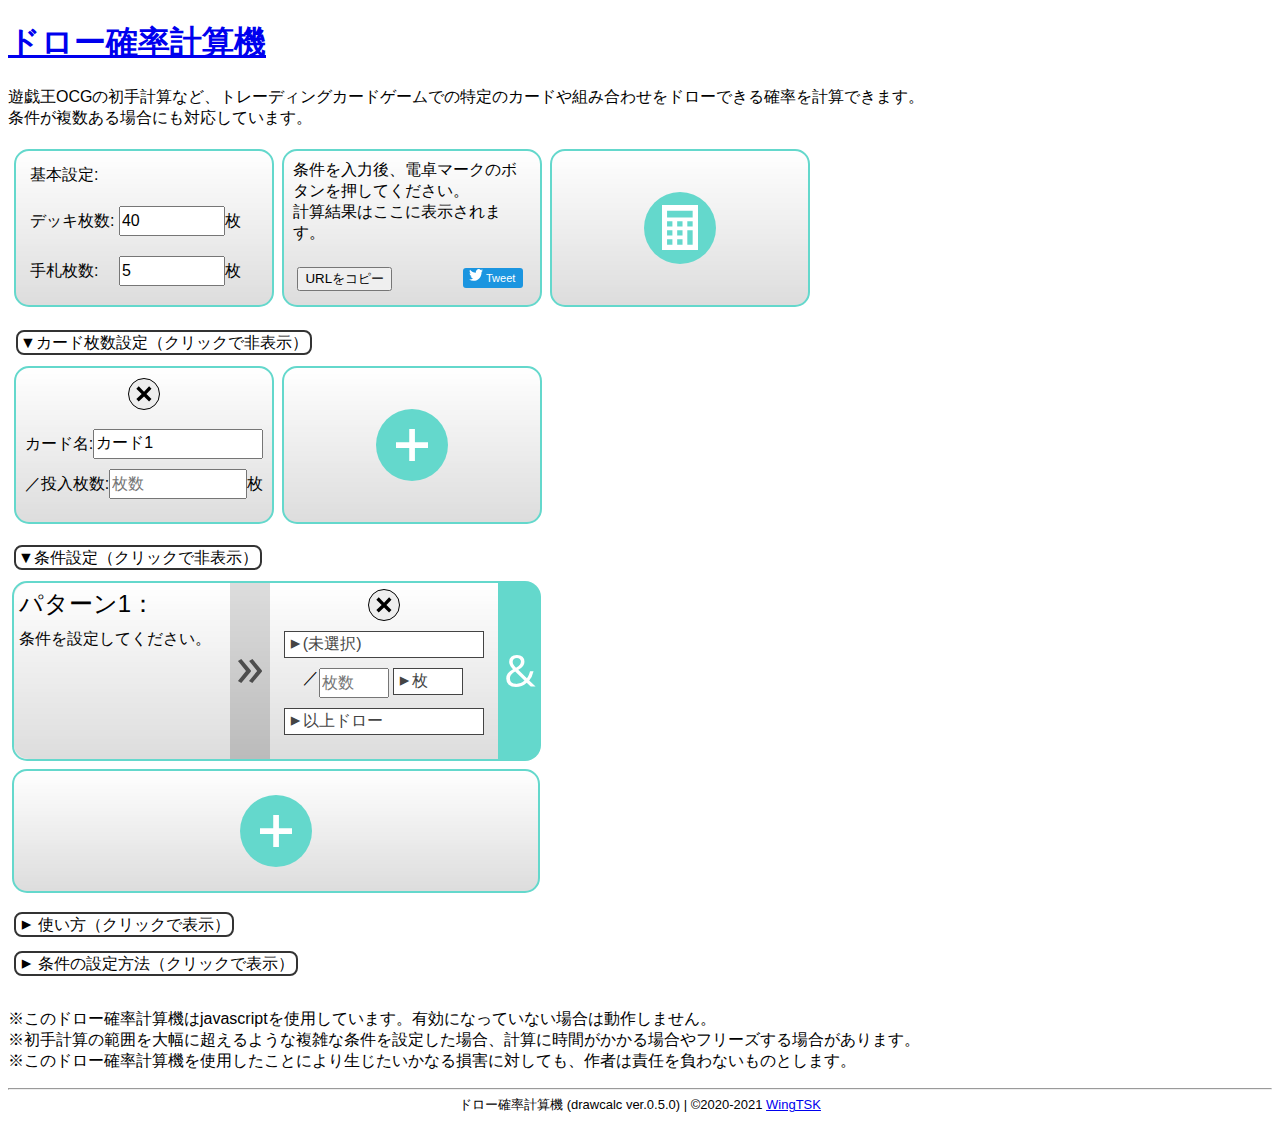
==== tools/drawcalc/index.html @ 2f63e468 "drawcalc pwa-test" ====
<!DOCTYPE html>
<html lang="ja">
<head>
  <meta charset="UTF-8">
  <meta name="viewport" content="width=device-width,initial-scale=1.0,minimum-scale=1.0,user-scalable=no">
  <title>ドロー確率計算機｜WingTSK's Project</title>
  <link rel="stylesheet" type="text/css" href="./drawcalc.css">
  <link rel="icon" href="https://wingtsk.github.io/favicon.ico">
  <link rel="apple-touch-icon" href="./img/drawcalc-icon.png">
  <script type="text/javascript" src="./drawcalc-pwa.js"></script>
  <link rel="manifest" href="./drawcalc.json">

  <!--Facebook Start-->
  <meta property="og:locale" content="ja_JP">
  <meta property="og:type" content="website">
  <meta property="og:site_name" content="WingTSK's Project">
  <meta property="og:title" content="ドロー確率計算機｜WingTSK's Project">
  <meta property="og:description" content="カードゲームでの特定のカードや組み合わせをドローできる確率を計算できます。条件が複数ある場合にも対応しています。">
  <meta property="og:image" content="https://wingtsk.github.io/tools/drawcalc/img/drawcalc-ogp.png">
  <meta property="og:url" content="https://wingtsk.github.io/tools/drawcalc/">
  <!--Facebook End-->
  
  <!--Twitter Card Start-->
  <meta name="twitter:card" content="summary">
  <meta name="twitter:site" content="@WingTSK">
  <meta name="twitter:title" content="ドロー確率計算機｜WingTSK's Project">
  <meta name="twitter:description" content="カードゲームでの特定のカードや組み合わせをドローできる確率を計算できます。条件が複数ある場合にも対応しています。">
  <meta name="twitter:image" content="https://wingtsk.github.io/tools/drawcalc/img/drawcalc-ogp.png">
  <meta name="twitter:url" content="https://wingtsk.github.io/tools/drawcalc/">
  <!--Twitter Card End-->
</head>
<body>
  <script type="text/javascript" src="./drawcalc.js"></script>
  <script type="text/javascript" src="./drawcalc-web.js"></script>
  <script type="text/javascript" src="../../external/js/rawdeflate.js"></script>
  <script type="text/javascript" src="../../external/js/rawinflate.js"></script>
  <script type="text/javascript" src="../../external/js/base64.js"></script>
  <div id="container">
    <h1><a href="https://wingtsk.github.io/tools/drawcalc/">ドロー確率計算機</a></h1>
    <p>遊戯王OCGの初手計算など、トレーディングカードゲームでの特定のカードや組み合わせをドローできる確率を計算できます。<br>条件が複数ある場合にも対応しています。</p>
    <form name="calculator" autocomplete="on">
    <div id="calc">
      <div id="mainset">
        <div id="deckhandset">
          <div>基本設定:</div>
          <div>
            デッキ枚数:
            <input type="number" name="deck" id="deck_n" required="required" value="40" min="0" max="255" placeholder="デッキ枚数" onclick="this.select();">枚
          </div>
          <div>
            手札枚数:
            <input type="number" name="hand" id="hand_n" required="required" value="5" min="0" max="255" placeholder="手札枚数" onclick="this.select();">枚
          </div>
        </div>
        <div id="top_result">
          <div id="top_output">
            <div class="output">条件を入力後、電卓マークのボタンを押してください。<br>計算結果はここに表示されます。</div>
          </div>
          <div id="result_buttons">
            <div>
              <input type="text" name="export_box" id="export_box" style="width: 1px; height: 0px; border: solid 0px; padding: 0px;" readonly>
              <input type="button" value="URLをコピー" onclick='copyToClipboard("#export_box");'>
            </div>
            <div id="tweet-area">
              <!--Twitter-->
            </div>
          </div>
        </div>
        <div id="top_calc" onclick="drawcalc.web.do()" title="計算！">
          <div class="drawcalculator"><div></div></div> 
        </div>
      </div>
      <br>
      <div id="cardset">
        <input type="checkbox" class="checkflexbox checkbox" id="checkcardset" style="display: none;" checked><label for="checkcardset"><span class="chkarrow">▼</span>カード枚数設定（クリックで<span class="chktxt">表示</span>）</label>
        <div id="cardsetbox"  class="chkflexcontent">
          <div id="addcard" class="addcard" onclick="drawcalc.web.addCard()" title="カードを追加">
            <div class="addbtn"><div></div>
            </div>
          </div>
        </div>
      </div>
      <br>
      <div id="conset">
        <input type="checkbox" class="checkflexbox checkbox" id="checkconset" style="display: none;" checked><label for="checkconset"><span class="chkarrow">▼</span>条件設定（クリックで<span class="chktxt">表示</span>）</label>
        <div id="consetbox" class="chkflexcontent">
          <div id="addcongroup" class="addcongroup" onclick="drawcalc.web.addConGroup()" title="パターンを追加">
            <div class="addbtn"><div></div>
            </div>
          </div>
        </div>
      </div>
    </div>
    </form>
    <br>
    <div class="chkmenu">
      <input type="checkbox" class="checkbox" id="checkbox1" style="display: none;"><label for="checkbox1"><span class="chkarrow">▼</span> 使い方（クリックで<span class="chktxt">表示</span>）</label>
      <div class="chkcontent" id="chkcontent1">
      「基本設定：」では、デッキ（山札）の枚数と、引いている手札の枚数を設定します。<br><br>
      「カード枚数設定:」では、カード名と、そのカードをデッキに投入している枚数を設定します。<br>
      設定するカードを増やす場合は、「カード枚数設定:」の一番最後の「＋」ボタンを押すことで、入力欄を増やすことができます。<br>
      カード名は、デフォルトのままでも計算そのものに影響は与えませんが、設定しておくと条件設定の際にカードを選びやすくなるため、オススメです。<br><br>
      「条件設定：」では、確率を計算したい手札のパターン（どのような引き方か）を設定します。<br>
      １つのパターンに複数のカードに対して条件を設定したい場合は、そのパターンの端にある「＆」ボタンを押すことで、入力欄を増やすことができます。<br>
      複数のパターンで計算したい場合は、「条件設定：」の一番最後の「＋」ボタンを押すことで、パターンを増やすことができます。<br>
      </div>
    </div>
    <br>
    <div class="chkmenu">
      <input type="checkbox" class="checkbox" id="checkbox2" style="display: none;"><label for="checkbox2"><span class="chkarrow">▼</span> 条件の設定方法（クリックで<span class="chktxt">表示</span>）</label>
      <div class="chkcontent" id="chkcontent2">
      ●モードの設定<br>
      条件モードは、<br>
      ・（枚）以上ドロー<br>
      ・（枚）ちょうどドロー<br>
      ・（枚）以上デッキに残す<br>
      ・（枚）ちょうどデッキに残す<br>
      ・（種類）以上ドロー<br>
      ・（種類）ちょうどドロー<br>
      ・（種類）以上デッキに残す<br>
      ・（種類）ちょうどデッキに残す<br>
      これらの８種類から設定できます。確率を計算したい状況に合わせたモードを選んでください。<br><br>
      ●「種類」モード<br>
      ・「種類」モードでは、チェックを入れたカードの中から、指定の種類ドローしているかどうかで確率を計算します。<br>
      ドローしている／していない（デッキに残っている／残っていない）で判定しているため、枚数の指定はできません。<br><br>
      ●より複雑な条件を設定する場合<br>
      ・一つの条件に複数のカードにチェックを入れて条件を設定した場合、それらのカードを一つのグループと見立てて確率を計算します。<br>
      例１：「カード１」と「カード２」にチェックを入れ、"１枚ちょうどドロー"と設定した場合<br>
      ⇒「カード１」と「カード２」の中から１枚ちょうどドローしているパターンの確率を求めます。<br>
      （○：「カード１」を１枚ドローし、「カード２」をドローしないパターン）<br>
      （○：「カード１」をドローせず、「カード２」を１枚ドローするパターン）<br>
      （×：「カード１」を１枚ドローし、「カード２」も１枚ドローするパターン（合わせて２枚ドローしているため"１枚ちょうど"に該当しない））<br><br>
      ・一つのパターンに複数の条件を設定した場合（＆で入力欄を増やした場合）、それぞれの条件の両方を満たす確率を計算します。<br>
      例２：パターン１の１つ目の条件で"「カード１」を１枚以上ドロー"を、２つ目の条件で"「カード２」を１枚ちょうどドロー"を、それぞれ設定した場合<br>
      ⇒「カード１」を１枚以上ドローし、かつ、「カード２」を１枚ちょうどドローする確率を求めます。<br>
      （○：「カード１」を１枚ドローし、「カード２」を１枚ドローするパターン）<br>
      （×：「カード１」をドローせず、「カード２」を１枚ドローするパターン）<br>
      （×：「カード１」を１枚ドローし、「カード２」を２枚ドローするパターン）<br><br>
      ・複数のパターンを設定した場合（＋でパターンを増やした場合）、それぞれのパターンのうち１つ以上を満たす確率を、全体の確率として計算します。<br>
      例３：パターン１に"「カード１」を１枚以上ドロー"を、パターン２に"「カード２」を１枚ちょうどドロー"を、それぞれ設定した場合<br>
      ⇒「カード１」を１枚以上ドローするか、「カード２」を１枚ちょうどドローする確率を求めます。<br>
      （○：「カード１」を１枚ドローし、「カード２」をドローしないパターン（パターン１のみに該当））<br>
      （○：「カード１」をドローせず、「カード２」を１枚ドローするパターン（パターン２のみに該当））<br>
      （○：「カード１」を１枚ドローし、「カード２」も１枚ドローするパターン（両方のパターンに該当））<br><br>
      ・一つのパターンに同じカードが複数回設定した場合、そのカードについては、それぞれの条件を合わせた新たな条件のように見立てて計算します（それぞれの条件も満たす必要があります）。<br>
      例４：パターン１の１つ目の条件で"「カード１」を１枚以上ドロー"を、２つ目の条件でも"「カード１」を１枚以上ドロー"を、それぞれ設定した場合<br>
      ⇒「カード１」を２枚以上ドローする確率を求めます。<br>
      （○：「カード１」を２枚ドローするパターン）<br>
      （×：「カード１」を１枚ドローするパターン）<br><br>
      例５：パターン１の１つ目の条件で"「カード１」を１枚ちょうどドロー"を、２つ目の条件でも"「カード１」を１枚ちょうどドロー"を、それぞれ設定した場合<br>
      ⇒該当なし（有効な条件としてはみなされません）<br>
      （×：「カード１」を２枚ドローするパターン）<br>
      （×：「カード１」を１枚ドローするパターン）<br>
      例５：の場合、２つの条件を合わせると"２枚ちょうどドロー"となりそうですが、それぞれで設定した"１枚ちょうどドロー"を満たすことができなくなるため、このような結果となります。）<br>
      </div>
      <p>
      <br>※このドロー確率計算機はjavascriptを使用しています。有効になっていない場合は動作しません。
      <br>※初手計算の範囲を大幅に超えるような複雑な条件を設定した場合、計算に時間がかかる場合やフリーズする場合があります。
      <br>※このドロー確率計算機を使用したことにより生じたいかなる損害に対しても、作者は責任を負わないものとします。
      </p>
    </div>
    <div id="bottom_calc" class="drawcalculator" onclick="scrolltop();drawcalc.web.do()" title="計算！"><div></div></div>
  </div>
  <footer>
    <hr />
    <nav id="footerrnav">
    </nav>
    ドロー確率計算機 (<span id="version"></span>) | &copy;2020-2021 <a href="https://twitter.com/WingTSK" target="_blank">WingTSK</a>
  </footer>
</body>
</html>
---- tools/drawcalc/drawcalc.css ----
@charset "utf-8";

body {
	-webkit-text-size-adjust: 100%; /* Chrome's bugfix */
}

body * {
  font-family: 'Meiryo','メイリオ','Hiragino Kaku Gothic ProN','ヒラギノ角ゴ ProN W3',sans-serif;
}
#cardset {
  margin: 0.125em;
}
.settingarea{
  margin: auto;
}
label{
  border: 2px solid #333;
  border-radius: 0.5em;
  padding: 0.125em;
  margin: 0.375em;
  -moz-user-select: none;
  -webkit-user-select: none;
  -ms-user-select: none;
  user-select: none;
  white-space: nowrap;
  cursor: pointer;
}
.drawcalculator {
  display: inline-block;
  position: relative;
  width: 4.5em;
  height: 4.5em;
  line-height: 4.5em;
  text-align: center;
  text-decoration: none;
  color: #fff;
  background: #64d8cc;
  border-radius: 50%;
  margin: auto;
  -moz-user-select: none;
  -webkit-user-select: none;
  -ms-user-select: none;
  user-select: none;
}

.drawcalculator > div{
  background-image: url("[data-uri]");
  background-repeat: no-repeat;
  background-position: center;
  background-size: 2.25em;
  width: 100%;
  height: 100%;
}
#deckhandset, #top_result, #top_calc, .card, #addcard {
  background: #eee;
  width: 15.5em;
  height: 9.125em;
  padding: 0.25em;
  border: 2px solid #64d8cc;
  border-radius: 0.9375em;
  margin: 0.25em;
  display: flex;
  flex-direction: column;
}
#deckhandset > * {
  margin: 0.625em;
}
#mainset {
  display: flex;
  margin: 0.125em;
  flex-wrap: wrap-reverse;
}

#top_calc:hover {
  background: #b1ebe5;
  cursor: pointer;
}
#bottom_calc {
  display: none;
  position: fixed;
  right: 1em;
  bottom: 1em;
  z-index: 50;
}
#bottom_calc:hover{
  background: #73dbd1;
  cursor: pointer;
}
#deck_n {
  width: 6.25em;
  height: 1.5em;
  font-size: 1em;
  padding: 0.0625em;
}
#hand_n {
  width: 6.25em;
  height: 1.5em;
  font-size: 1em;
  padding: 0.0625em;
  margin-left: 1em;
}
.namebox{
  width: 12em;
}

.chkbox > input {
  display: none;
}
.chkcontent{
  display: none;
  border: 2px solid #64d8cc;
  margin: 0.125em;
  position: relative;
  background-color: #eee;
}
.checkbox:checked ~ .chkcontent {
  display: block;
}
.chkcontent {
  padding: 0.5em;
  margin: 0.5em;
}
.checkbox:not(:checked) + label>.chkarrow {
  display: inline-block;
  transform: rotate(-90deg);
}
.checkbox:checked + label>.chkarrow {
  transform: rotate(0deg);
}
.checkbox:checked + label>.chktxt::before {
  display: inline-block;
  content: "非";
}

.addbtn {
  display: inline-block;
  position: relative;
  width: 4.5em;
  height: 4.5em;
  line-height: 4.5em;
  text-align: center;
  text-decoration: none;
  color: #fff;
  background: #64d8cc;
  border-radius: 50%;
  margin: auto;
}
.addbtn > div{
  width: 100%;
  height: 100%;
  background-image: url("[data-uri]");
  background-repeat: no-repeat;
  background-position: center;
  background-size: 2em;
  -moz-user-select: none;
  -webkit-user-select: none;
  -ms-user-select: none;
  user-select: none;
}

#addcard:hover, #addcongroup:hover {
  background: #b1ebe5;
  cursor: pointer;
}
#addcard:hover>.addbtn #addcongroup:hover>.addbtn {
  background: #5ac2b7;
}

.card > label, .condition > label {
  position: relative;
  margin-top: 0.75em;
  margin-left: auto;
  margin-right: auto;
  width: max-content;
}

.cardname {
  width: 10.25em;
  height: 1.5em;
  font-size: 1em;
  padding: 0.0625em;
}
.cardnum {
  width: 8.25em;
  height: 1.5em;
  margin-top: 0.625em;
  font-size: 1em;
  padding: 0.0625em;
}

#addcongroup {
  background: #eee;
  width: 32.25em;
  height: 7em;
  padding: 0.25em;
  border: 2px solid #64d8cc;
  border-radius: 0.9375em;
  margin: 0.25em;
  display: flex;
  margin-right: 0;
}
.congroup {
  height: 11.25em;
  margin: 0.25em;
  display: flex;
}
.contxt {
  margin: 0.2em;
  font-size: 1.5em;
}
.output {
  margin: 0.3em;
}
.congroupinner {
  background: #eee;
  width: max-content;
  border: 2px solid #64d8cc;
  border-radius: 0.9375em;
  display: flex;
  flex-direction: row;
  border-top-right-radius: 0;
  border-bottom-right-radius: 0;
  border-top-left-radius: 0.9375em;
  border-bottom-left-radius: 0.9375em;
}
.conbase {
  width: 13.5em;
  display: flex;
  flex-direction: column;
  border-top-left-radius: 0.9375em;
  border-top-right-radius: 0;
  border-bottom-right-radius: 0;
  border-bottom-left-radius: 0.9375em;
}
.condition {
  width: 14.25em;
  display: flex;
  flex-direction: column;
}
.coninner {
  width: inherit;
  display: flex;
  flex-direction: column;
}
.coninner > label {
  margin-left: auto;
  margin-right: auto;
  margin-top: 0.5em;
  width: max-content;
}
.checklist {
  width: 12.125em;
  margin-left: auto;
  margin-right: auto;
  margin-top: 0.75em;
}
.setteingcon_n {
  margin-left: auto;
  margin-right: auto;
  margin-top: 0.625em;
  width: max-content;
  display: flex;
}
.condition_n {
  width: 4em;
  height: 1.5em;
  font-size: 1em;
  padding: 0.0625em;
}
.addconwrap {
  background: #fff;
  /*! transform: translateX(-2.635em) translateY(0em); */
  width: 2.635em;
  z-index: 4;
}
.addcon {
  background: #64d8cc;
  width: 2.5625em;
  height: 11.25em;
  border-top-right-radius: 1em;
  border-bottom-right-radius: 1em;
  color: #fff;
  text-align: center;
  text-decoration: none;
  line-height: 11.3125em;
}
.andconmark {
  width: 100%;
  height: 100%;
  background-image: url("[data-uri]");
  background-repeat: no-repeat;
  background-position: center;
  background-size: 2em;
  display: inline-block;
}
.addcon:hover {
  background: #73dbd1;
  cursor: pointer;
}

.delbutton {
  background: #eee;
  width: 1.875em;
  height: 1.875em;
  line-height: 1.875em;
  text-align: center;
  padding: 0em;
  border: 1px solid #000;
  border-radius: 50%;
  position: relative;
  margin-top: 0.375em;
  margin-left: auto;
  margin-right: auto;
}
.delbutton:hover {
  background: #f22;
  text-decoration: none;
  border: 1px solid #f22;
  cursor: pointer;
}

.delmark {
  width: 1.875em;
  height: 1.875em;
  -moz-user-select: none;
  -webkit-user-select: none;
  -ms-user-select: none;
  user-select: none;
  border-radius: 1em;
  background-image: url("[data-uri]");
  background-repeat: no-repeat;
  background-position: center;
  background-size: 1.125em;
}
.delbutton:hover>.delmark {
  background-image: url("[data-uri]");
  background-repeat: no-repeat;
  background-position: center;
  background-size: 1.125em;
}
.conblock {
  background: #ccc;
  width: 2.5em;
  color: #666;
  line-height: 11.25em;
  text-align: center;
  text-decoration: none;
}
.conmark {
  width: 100%;
  height: 100%;
  -moz-user-select: none;
  -webkit-user-select: none;
  -ms-user-select: none;
  user-select: none;
  background-image: url("[data-uri]");
  background-repeat: no-repeat;
  background-position: center;
  background-size: 2em;
  display: inline-block;
}
.andblock {
  background: #ccc;
  width: 2.5em;
  color: #666;
  line-height: 11.25em;
  text-align: center;
  text-decoration: none;
  display: inline-block;
}
.andmark {
  width: 100%;
  height: 100%;
  -moz-user-select: none;
  -webkit-user-select: none;
  -ms-user-select: none;
  user-select: none;
  background-image: url("[data-uri]");
  background-repeat: no-repeat;
  background-position: center;
  background-size: 2em;
  display: inline-block;
}

.chkflexcontent {
  display: none;
  margin-top: 0.5em;
  position: relative;
}
#checkconset:checked ~ #consetbox {
  display: flex;
  flex-direction: column;
  flex-wrap: wrap;
  width: max-content;
}

#checkcardset:checked ~ #cardsetbox {
  display: flex;
  flex-wrap: wrap;
}

footer, footer > * {
  font-size: small;
  text-align: center;
}
.select {
  position: relative;
}
.selectbox {
  background: #fff;
  color: #333;
  width: 12.125em;
  list-style-type: none;
  padding: 0.125em;
  display: none;
  border: 1px solid #000;
  margin: 0em;
  position: absolute;
  transform: translateX(0.875em) translateY(-0.0625em);
  z-index: 10;
  word-wrap: break-word;
  max-height: 16em;
  overflow: scroll;
  scrollbar-width: thin;
  scrollbar-color: auto;
}

.selectbox::-webkit-scrollbar {
  width: 0.375em;
  background: #fff;
}
.selectbox::-webkit-scrollbar:horizontal {
  height: 0.375em;
}
.selectbox::-webkit-scrollbar-thumb {
  background: #ccc;
}
.selectbox::-webkit-scrollbar-thumb:hover {
  background: #aaa;
}

.selectmsg {
  background: #fff;
  border: 1px solid #444;
  color: #444;
  display: block;
  margin-top: 0.625em;
  margin-left: 0.875em;
  width: 12.125em;
  padding: 0.125em;
  -moz-user-select: none;
  -webkit-user-select: none;
  -ms-user-select: none;
  user-select: none;
  white-space: nowrap;
  overflow: hidden;
}
.selectmsg > span {
  margin-left: 0.25em;
}
[opened="1"]::before {
  content: "▼";
}
[opened="0"]::before {
  content: "▼";
  transform: rotate(-90deg);
  display: inline-block;
}
[opened="1"].selectmsg ~ .selectbox {
  display: block;
}

[selected="1"] {
  background: #0000cd;
  color: #fff;
}

[checked="0"]::before {
  content: "☐ ";
}
[checked="1"]::before {
  content: "☑ ";
}
.selectbox > li {
  padding: 0.5em;
  padding-left: 0.75em;
  -moz-user-select: none;
  -webkit-user-select: none;
  -ms-user-select: none;
  user-select: none;
}
.selectbox > li::before{
  font-size: 1.25em;
}

#result_buttons {
  display: flex;
  margin: 0.25em;
}
#top_output {
  height: 6.75em;
}
#tweet-area {
  margin-top: 0.0625em;
  margin-left: auto;
  margin-right: 0.5em;
}
#top_output > span {
  margin: 0.5em;
}
.defaultmsg {
  display: none;
}
.singleselect {
  display: none;
}
.multiselect {
  display: none;
}
[msg="0"] > .defaultmsg {
  display: inline-block;
}
[msg="1"] > .singleselect {
  display: inline-block;
}
[msg="2"] > .multiselect {
  display: inline-block;
}
#bottom {
  display: flex;
  flex-wrap: wrap;
}
/*グラデーション*/
#deckhandset, #top_result, #top_calc, .card, #addcard, #addcongroup, .conbase, .condition {
  background: url("[data-uri]");
  background-size: contain;
}
#top_calc:hover, #addcard:hover, #addcongroup:hover {
  background: url("[data-uri]");
  background-size: contain;
}
.conblock, .andblock {
  background: url("[data-uri]");
  background-size: contain;
}

.condition_cs {
  display: inline-block;
  margin-left: .25em;
  /*! margin-right: .5em; */
  width: 4.5em;
}
.condition_cs > .selectmsg {
  width: 4em;
  margin-top: 0em;
  margin-left: 0em;
}
.condition_cs > ul {
  width: 4em;
  transform: translateX(0em) translateY(-0.0625em);
}

/*twttr*/
#twitter {
  display: inline-block;
  white-space: nowrap;
  overflow: hidden;
  text-align: left;
  color: #333;
}

.btn-o {
  max-width: 100%;
}

.twbtn, .twlabel, .btn-o {
  display: inline-block;
  vertical-align: top;
}

.twbtn {
  position: relative;
  height: 20px;
  box-sizing: border-box;
  padding: 1px 8px 1px 6px;
  background-color: #1b95e0;
  color: #fff;
  border-radius: 3px;
  font-weight: 500;
  cursor: pointer;
}

.twlabel {
  margin-left: 3px;
  white-space: nowrap;
  font: normal normal normal 11px/18px 'Helvetica Neue',Arial,sans-serif;
}

.twlogo {
  position: relative;
  top: 0px;
  display: inline-block;
  width: 14px;
  height: 14px;
  background: transparent 0 0 no-repeat;
  background-image: none;
  background-image: url([data-uri]);
}

@media screen and (max-width: 768px){
  body {
    margin: 0.25em;
  }
  #mainset {
    margin: 0.125em;
  }
  #top_calc {
    display: none;
  }
  #bottom_calc {
    display: block;  
  }
  #deckhandset {
    width: 100%;
  }
  #deckhandset > div {
  
    margin: 0.5em;
  }
  #deck_n, #hand_n {
    width: calc(100% - 7.5em);
    height: 2em;
  }
  #top_result {
    width: 100%;
  }
  #top_calc {
    width: 100%;
  }
  .card, #addcard {
    width: 100%;
  }
  .card {
    flex-direction: row;
    height: 4em;
  }
  #addcard {
    height: 6em;
  }
  .delbutton {
    font-size: 1.125em;
    margin-top: .75em;
    margin-left: .75em;
    margin-right: .75em;
  }
  .settingarea {
    margin: .5em;
    width: 100%;
    margin-left: .125em;
  }
  .settinglabel {
    display: none;
  }
  .cardname {
    width: calc(100% - 6.25em);
    height: 2em;
    margin-top: .3125em;
  }
  .cardnum {
    width: 3em;
    height: 2em;
    margin-top: .3125em;
  }
  #checkconset:checked ~ #consetbox {
    width: calc(100% - 0.375em);
  }
  .congroup {
    flex-direction: column;
    height: auto;
    margin-bottom: 1em;
  }
  .congroupinner {
    width: 100%;
    flex-direction: column;
    border-top-left-radius: 0.9375em;
    border-top-right-radius: 0.9375em;
    border-bottom-right-radius: 0;
    border-bottom-left-radius: 0;
  }
  .andblock {
    width: auto;
    height: 2.5em;
    line-height: 2.75em;
    background: #ccc;
  }
  .andmark {
    width: 2.5em;
    height: 2.5em;
  }
  .condition {
    width: 100%;
    height: 8em;
    flex-direction: row;
  }
  .condition > .delbutton {
    margin-top: 2.5em;
    margin-bottom: 2.5em;
  }
  .condition_cs > ul {
    width: 3.75em;
    transform: translateX(0.0625em) translateY(-0.0625em);
  }
  .conbase {
    width: 100%;
    height: 11.25em;
    flex-direction: row;
    border-top-left-radius: 0.9375em;
    border-top-right-radius: 0.9375em;
    border-bottom-right-radius: 0;
    border-bottom-left-radius: 0;
  }
  .conblock {
    width: auto;
    height: 2.5em;
    line-height: 2.75em;
    background: #ccc;
  }
  .conmark {
    transform: rotate(90deg);
    display: inline-block;
    width: 2.5em;
    height: 2.5em;
  }
  .coninner {
    flex-direction: column;
    margin-top: .125em;
    margin-right: .25em;
    margin-left: .125em;
  }
  .coninner > div {
    margin-top: .25em;
    margin-bottom: .25em;
  }
  .condition_mn {
    display: flex;
    flex-direction: row;
  }
  .addconwrap {
    width: calc(100% + 0.3125em);
    height: 2.625em;
    /*! transform: translateX(0em) translateY(-2.625em); */
    /*! border: 2px solid #64d8cc; */
  }
  .addcon {
    width: 100%;
    height: 2.5em;
    line-height: 2.75em;
    border-radius: unset;
    border-bottom-right-radius: 0.9375em;
    border-bottom-left-radius: 0.9375em;
  }
  .selectmsg {
    width: calc(100% - 1em);
    margin-left: 0em;
    height: 2em;
    line-height: 2em;
  }
  .selectbox {
    transform: translateX(0em) translateY(-0.0625em);
    width: calc(100% - 1em);
  }
  .selectbox > li {
    
  }
  .condition_n {
    width: 3em;
    height: 2em;
    padding: 0.109375em;
  }
  .selectcondition {
    width: 100%;
  }
  .setteingcon_n {
    margin-left: 0em;
    margin-right: 0em;
    width: 8.5em;
  }
  .condition_m {
    width: calc(100% - 1em);
  }
  #addcongroup {
    width: auto;
    height: 6em;
  }
  .chkcontent, .card, #addcard, #addcongroup, .congroupinner, #deckhandset, #top_result {
  }
  footer {
    height: 8.5em;
  }
  .chkcontent {
    font-size: 87.5%;
  }
  .condition_cs > .selectmsg {
    width: 3.75em;
    margin-top: 0em;
    margin-left: 0.0625em;
  }
  .twlogo {
    top: 2px;
  }
}
@media screen and (max-width: 384px){
  body {font-size: 87.5%;}
}
@media screen and (max-width: 320px){
  body {font-size: 75%;}
  .chkcontent {
    font-size: 100%;
  }
}
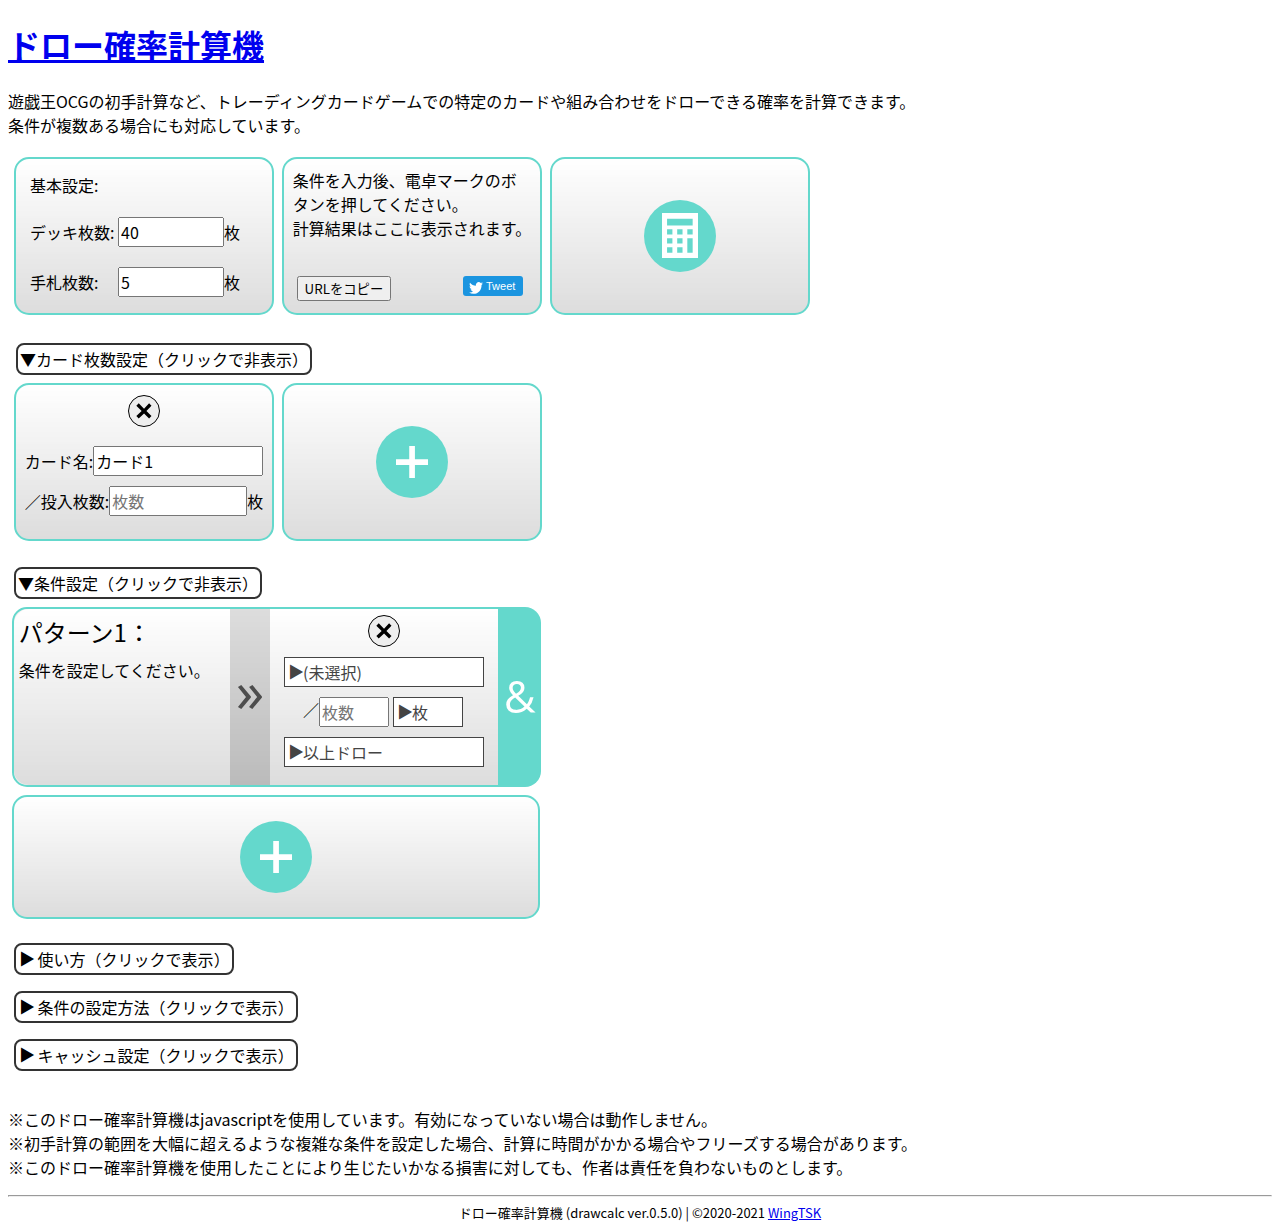
==== commit 6ab6cfad: "drawcalc pwa-test fix" ====
--- a/tools/drawcalc/index.html
+++ b/tools/drawcalc/index.html
@@ -153,12 +153,22 @@
       （×：「カード１」を１枚ドローするパターン）<br>
       例５：の場合、２つの条件を合わせると"２枚ちょうどドロー"となりそうですが、それぞれで設定した"１枚ちょうどドロー"を満たすことができなくなるため、このような結果となります。）<br>
       </div>
-      <p>
+    </div>
+    <br>
+    <div class="chkmenu">
+      <input type="checkbox" class="checkbox" id="checkbox3" style="display: none;"><label for="checkbox3"><span class="chkarrow">▼</span> キャッシュ設定（クリックで<span class="chktxt">表示</span>）</label>
+      <div class="chkcontent" id="chkcontent3">
+      ●キャッシュの消去<br>
+      このページのキャッシュを消去する場合は下のボタンを押してください。<br>
+      <input type="button" value="キャッシュ消去" onclick='clearCaches();'>
+      <div id="clearcachesmsg"></div>
+      </div>
+    </div>
+    <p>
       <br>※このドロー確率計算機はjavascriptを使用しています。有効になっていない場合は動作しません。
       <br>※初手計算の範囲を大幅に超えるような複雑な条件を設定した場合、計算に時間がかかる場合やフリーズする場合があります。
       <br>※このドロー確率計算機を使用したことにより生じたいかなる損害に対しても、作者は責任を負わないものとします。
-      </p>
-    </div>
+    </p>
     <div id="bottom_calc" class="drawcalculator" onclick="scrolltop();drawcalc.web.do()" title="計算！"><div></div></div>
   </div>
   <footer>
--- a/tools/drawcalc/drawcalc.css
+++ b/tools/drawcalc/drawcalc.css
@@ -5,7 +5,14 @@
 }
 
 body * {
-  font-family: 'Meiryo','メイリオ','Hiragino Kaku Gothic ProN','ヒラギノ角ゴ ProN W3',sans-serif;
+  font-family:
+    'Meiryo',
+    'メイリオ',
+    'Hiragino Kaku Gothic ProN',
+    'ヒラギノ角ゴ ProN W3',
+    'Roboto',
+    'Noto Sans CJK JP',
+    sans-serif;
 }
 #cardset {
   margin: 0.125em;
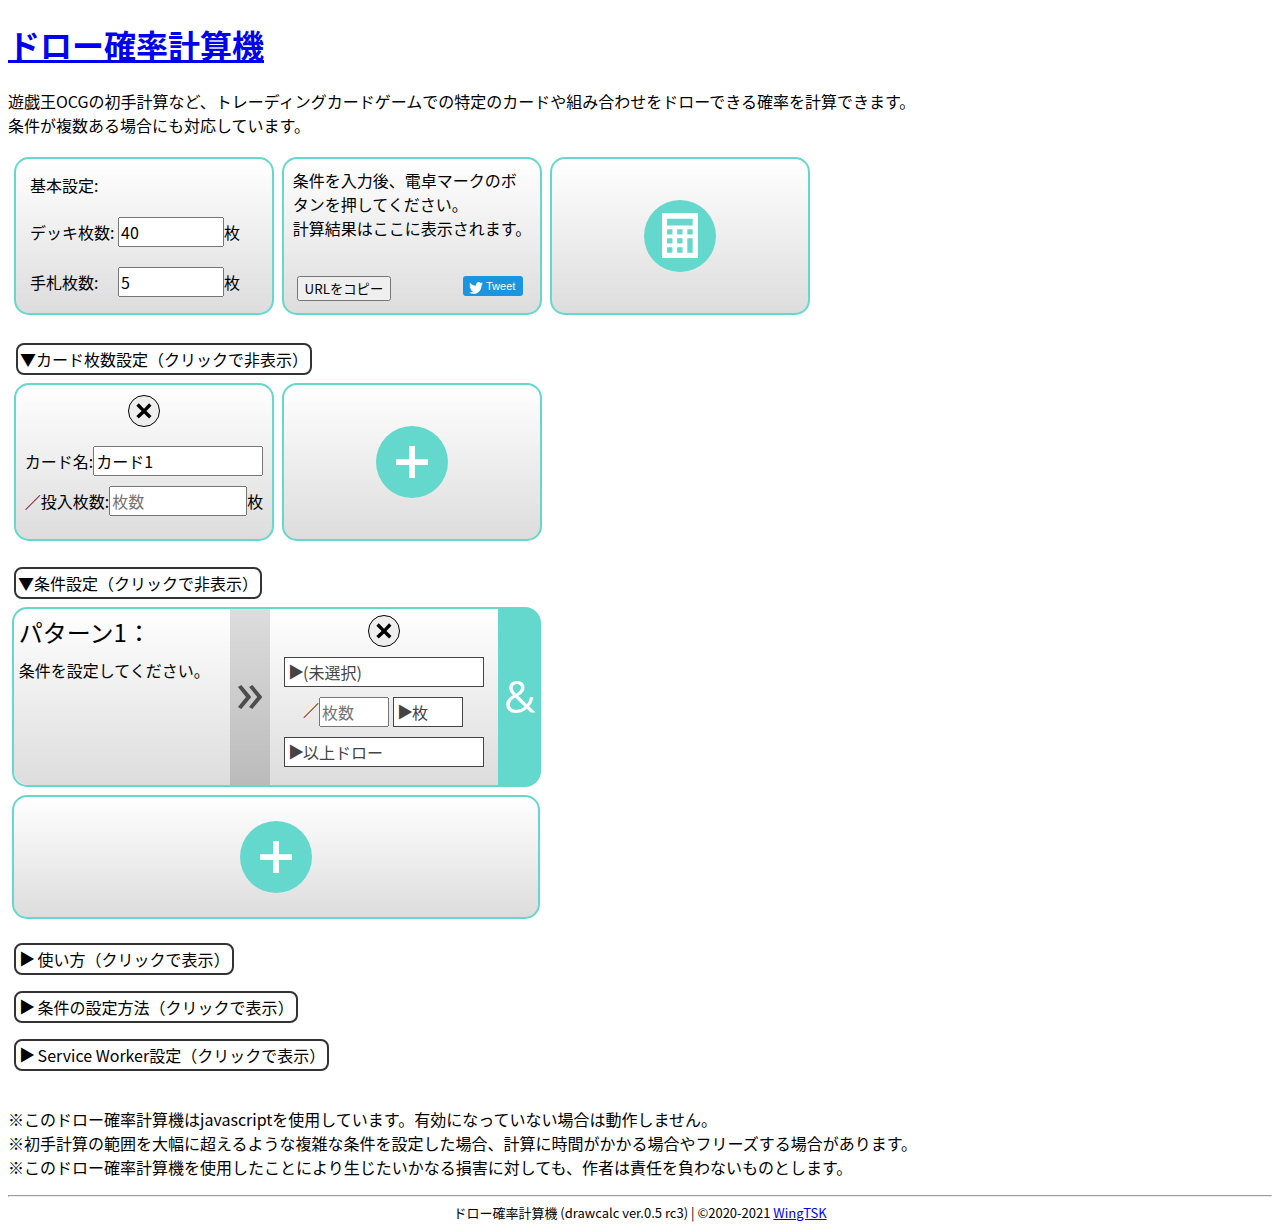
==== commit f393c18b: "drawcalc pwa-test fix" ====
--- a/tools/drawcalc/index.html
+++ b/tools/drawcalc/index.html
@@ -7,7 +7,7 @@
   <link rel="stylesheet" type="text/css" href="./drawcalc.css">
   <link rel="icon" href="https://wingtsk.github.io/favicon.ico">
   <link rel="apple-touch-icon" href="./img/drawcalc-icon.png">
-  <script type="text/javascript" src="./drawcalc-pwa.js"></script>
+  <!-- script type="text/javascript" src="./drawcalc-pwa.js"></script -->
   <link rel="manifest" href="./drawcalc.json">
 
   <!--Facebook Start-->
@@ -154,14 +154,19 @@
       例５：の場合、２つの条件を合わせると"２枚ちょうどドロー"となりそうですが、それぞれで設定した"１枚ちょうどドロー"を満たすことができなくなるため、このような結果となります。）<br>
       </div>
     </div>
-    <br>
-    <div class="chkmenu">
-      <input type="checkbox" class="checkbox" id="checkbox3" style="display: none;"><label for="checkbox3"><span class="chkarrow">▼</span> キャッシュ設定（クリックで<span class="chktxt">表示</span>）</label>
+    <br id="swbefore" style="display: none;">
+    <div id="swmenu" class="chkmenu" style="display: none;">
+      <input type="checkbox" class="checkbox" id="checkbox3" style="display: none;"><label for="checkbox3"><span class="chkarrow">▼</span> Service Worker設定（クリックで<span class="chktxt">表示</span>）</label>
       <div class="chkcontent" id="chkcontent3">
-      ●キャッシュの消去<br>
-      このページのキャッシュを消去する場合は下のボタンを押してください。<br>
-      <input type="button" value="キャッシュ消去" onclick='clearCaches();'>
-      <div id="clearcachesmsg"></div>
+      ●Service Worker開始<br>
+      このページのService Workerを稼働させる場合は下のボタンを押してください。<br>
+      <input type="button" value="稼働" onclick='serviceWorkerOn();'>
+      <div id="swmsg1"></div>
+      <br>
+      ●Service Worker停止<br>
+      このページのService Workerを停止する場合は下のボタンを押してください。<br>
+      <input type="button" value="停止" onclick='serviceWorkerOff();'>
+      <div id="swmsg2"></div>
       </div>
     </div>
     <p>
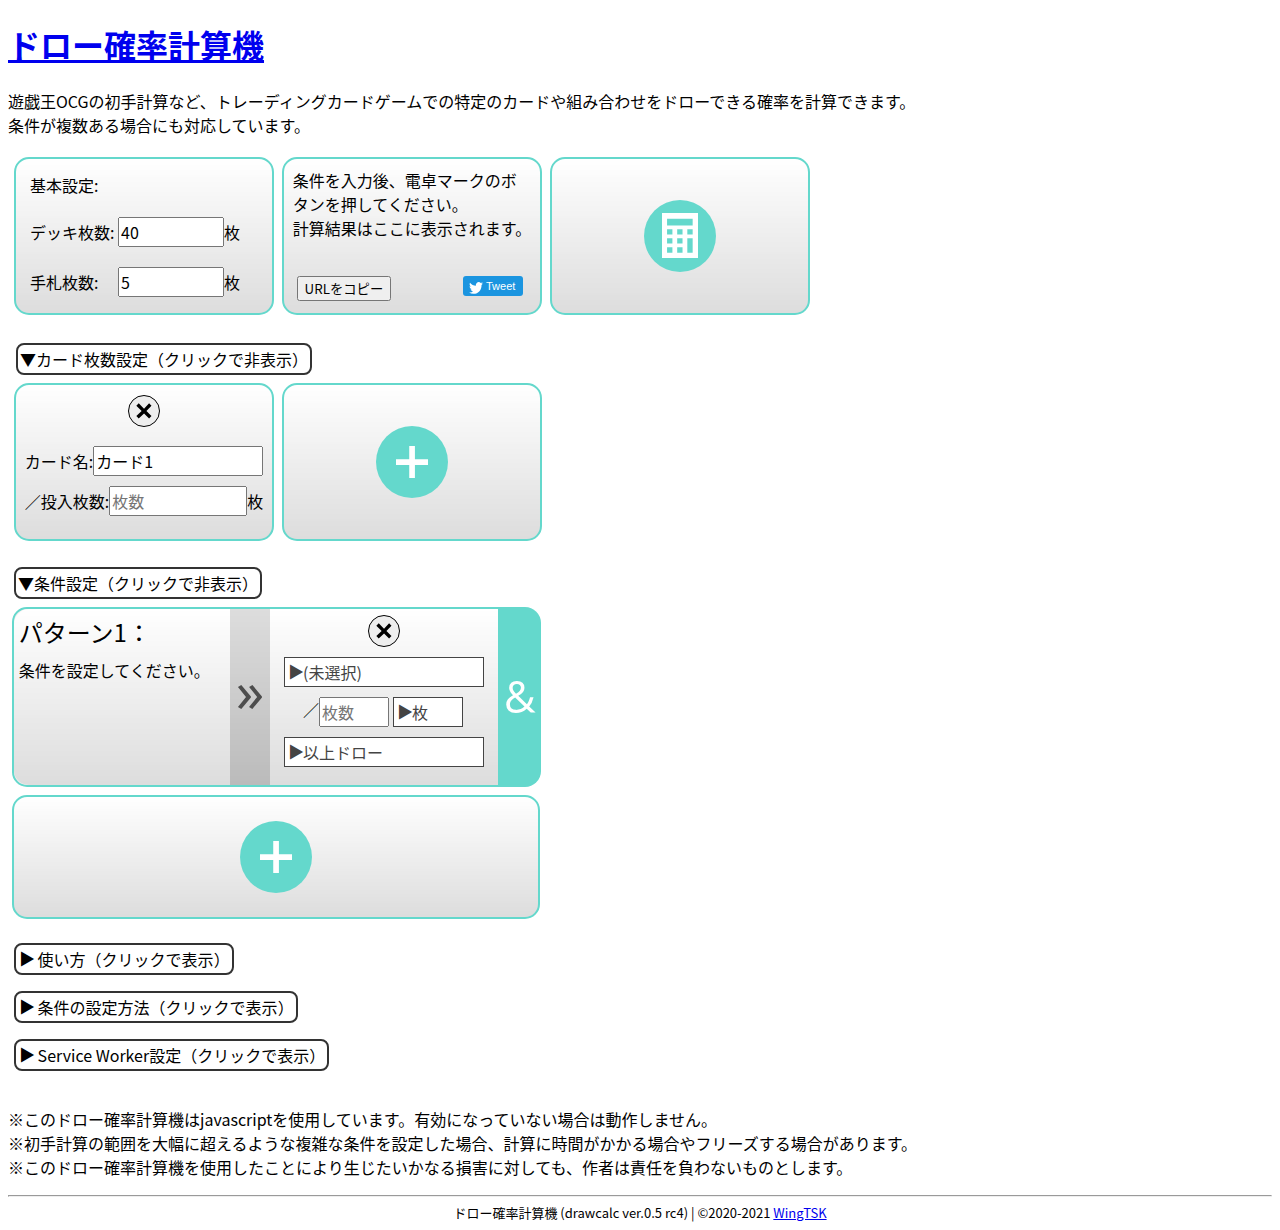
==== commit 89d18573: "drawcalc pwa-test fix" ====
--- a/tools/drawcalc/index.html
+++ b/tools/drawcalc/index.html
@@ -158,9 +158,10 @@
     <div id="swmenu" class="chkmenu" style="display: none;">
       <input type="checkbox" class="checkbox" id="checkbox3" style="display: none;"><label for="checkbox3"><span class="chkarrow">▼</span> Service Worker設定（クリックで<span class="chktxt">表示</span>）</label>
       <div class="chkcontent" id="chkcontent3">
-      ●Service Worker開始<br>
-      このページのService Workerを稼働させる場合は下のボタンを押してください。<br>
-      <input type="button" value="稼働" onclick='serviceWorkerOn();'>
+      <div id="swmsg1"></div>
+      ●Service Worker登録<br>
+      このページのService Workerを登録させる場合は下のボタンを押してください。<br>
+      <input type="button" value="登録" onclick='serviceWorkerOn();'>
       <div id="swmsg1"></div>
       <br>
       ●Service Worker停止<br>
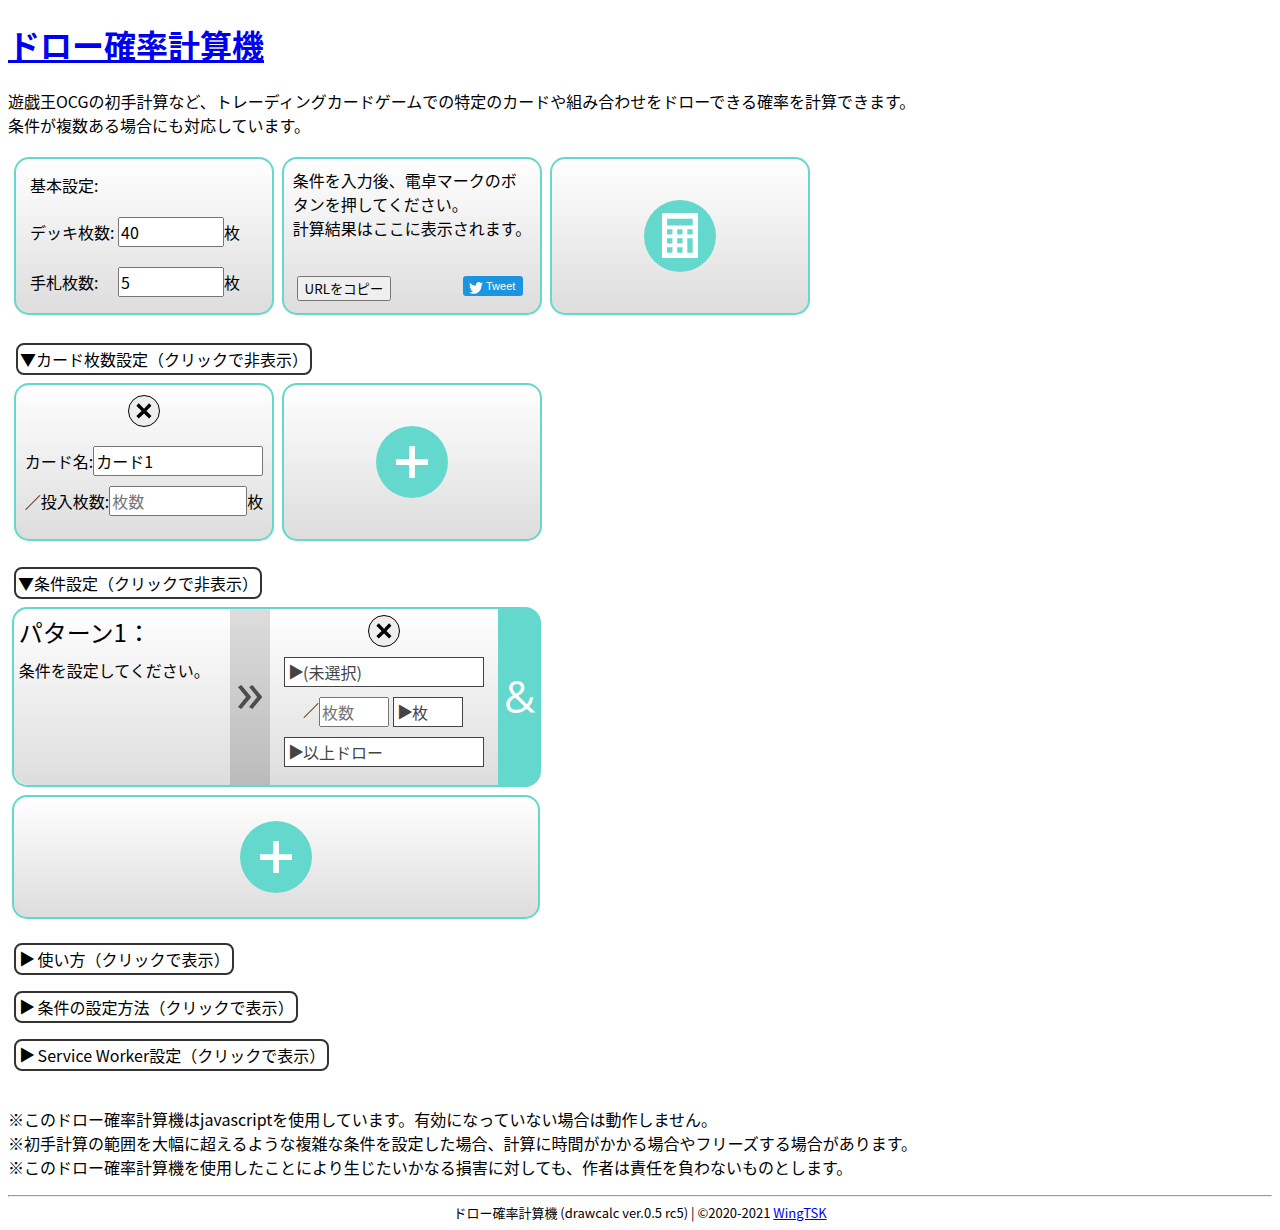
==== commit 19c5f3d6: "drawcalc pwa-test fix" ====
--- a/tools/drawcalc/index.html
+++ b/tools/drawcalc/index.html
@@ -158,15 +158,15 @@
     <div id="swmenu" class="chkmenu" style="display: none;">
       <input type="checkbox" class="checkbox" id="checkbox3" style="display: none;"><label for="checkbox3"><span class="chkarrow">▼</span> Service Worker設定（クリックで<span class="chktxt">表示</span>）</label>
       <div class="chkcontent" id="chkcontent3">
-      <div id="swmsg1"></div>
+      <div id="swmsg0"></div>
       ●Service Worker登録<br>
       このページのService Workerを登録させる場合は下のボタンを押してください。<br>
-      <input type="button" value="登録" onclick='serviceWorkerOn();'>
+      <input id="swonbutton" type="button" value="登録" onclick='serviceWorkerOn();'>
       <div id="swmsg1"></div>
       <br>
       ●Service Worker停止<br>
       このページのService Workerを停止する場合は下のボタンを押してください。<br>
-      <input type="button" value="停止" onclick='serviceWorkerOff();'>
+      <input id="swoffbutton" type="button" value="停止" onclick='serviceWorkerOff();'>
       <div id="swmsg2"></div>
       </div>
     </div>
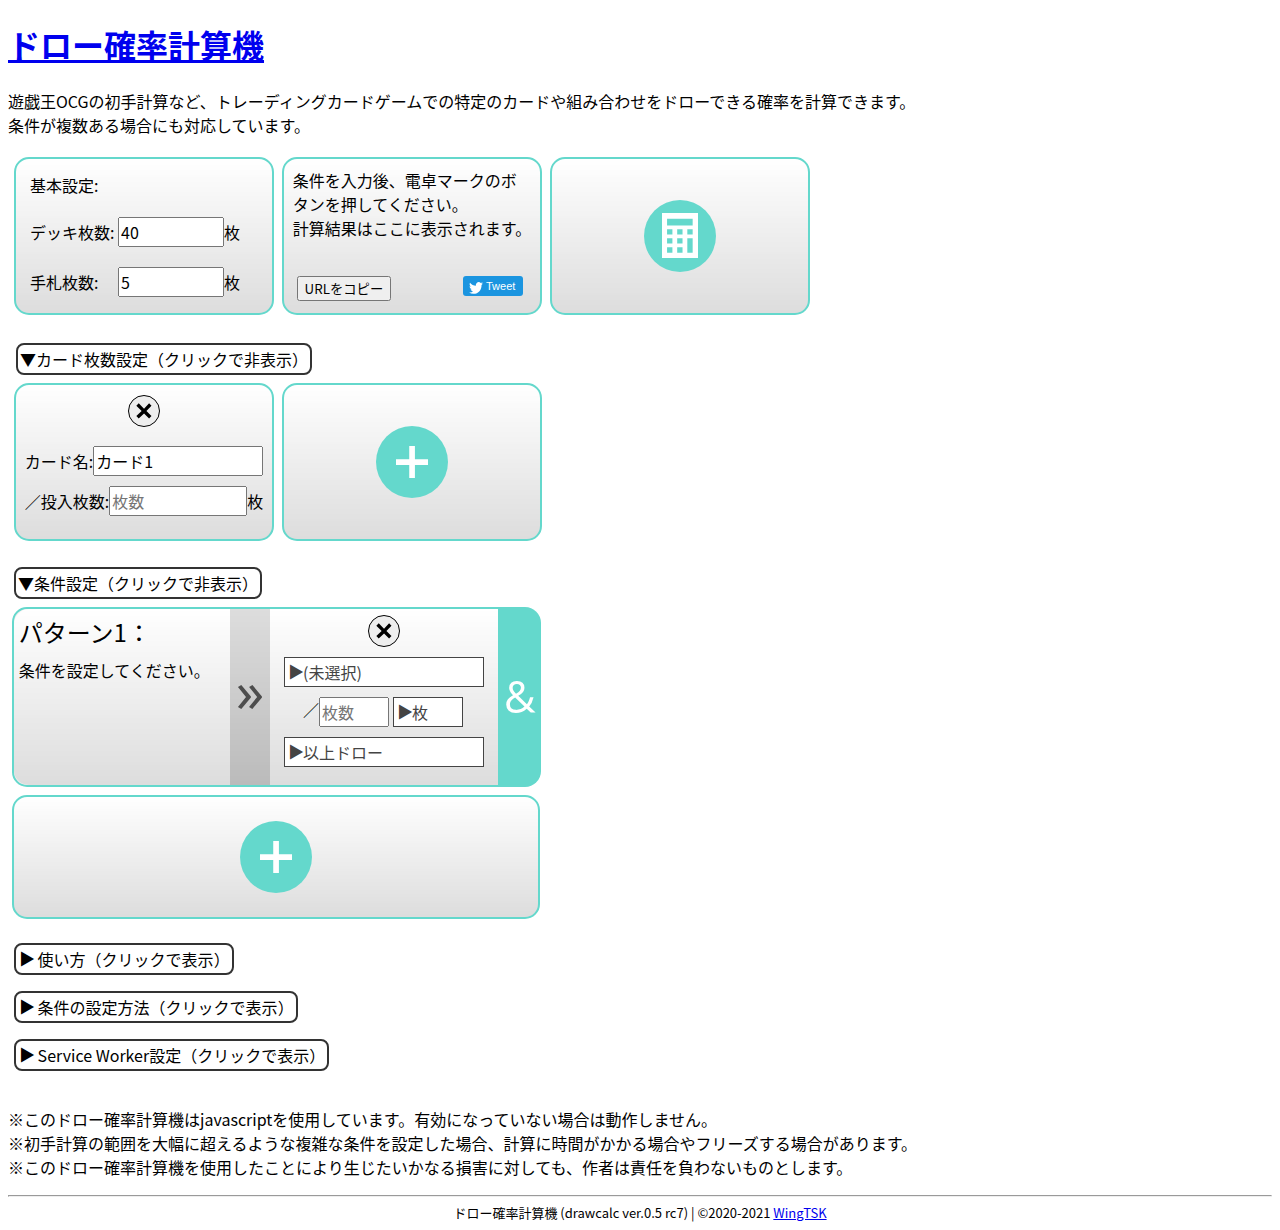
==== commit b57bb783: "drawcalc pwa-test fix" ====
--- a/tools/drawcalc/index.html
+++ b/tools/drawcalc/index.html
@@ -160,7 +160,7 @@
       <div class="chkcontent" id="chkcontent3">
       <div id="swmsg0"></div>
       ●Service Worker登録<br>
-      このページのService Workerを登録させる場合は下のボタンを押してください。<br>
+      このページのService Workerを登録する場合は下のボタンを押してください。<br>
       <input id="swonbutton" type="button" value="登録" onclick='serviceWorkerOn();'>
       <div id="swmsg1"></div>
       <br>
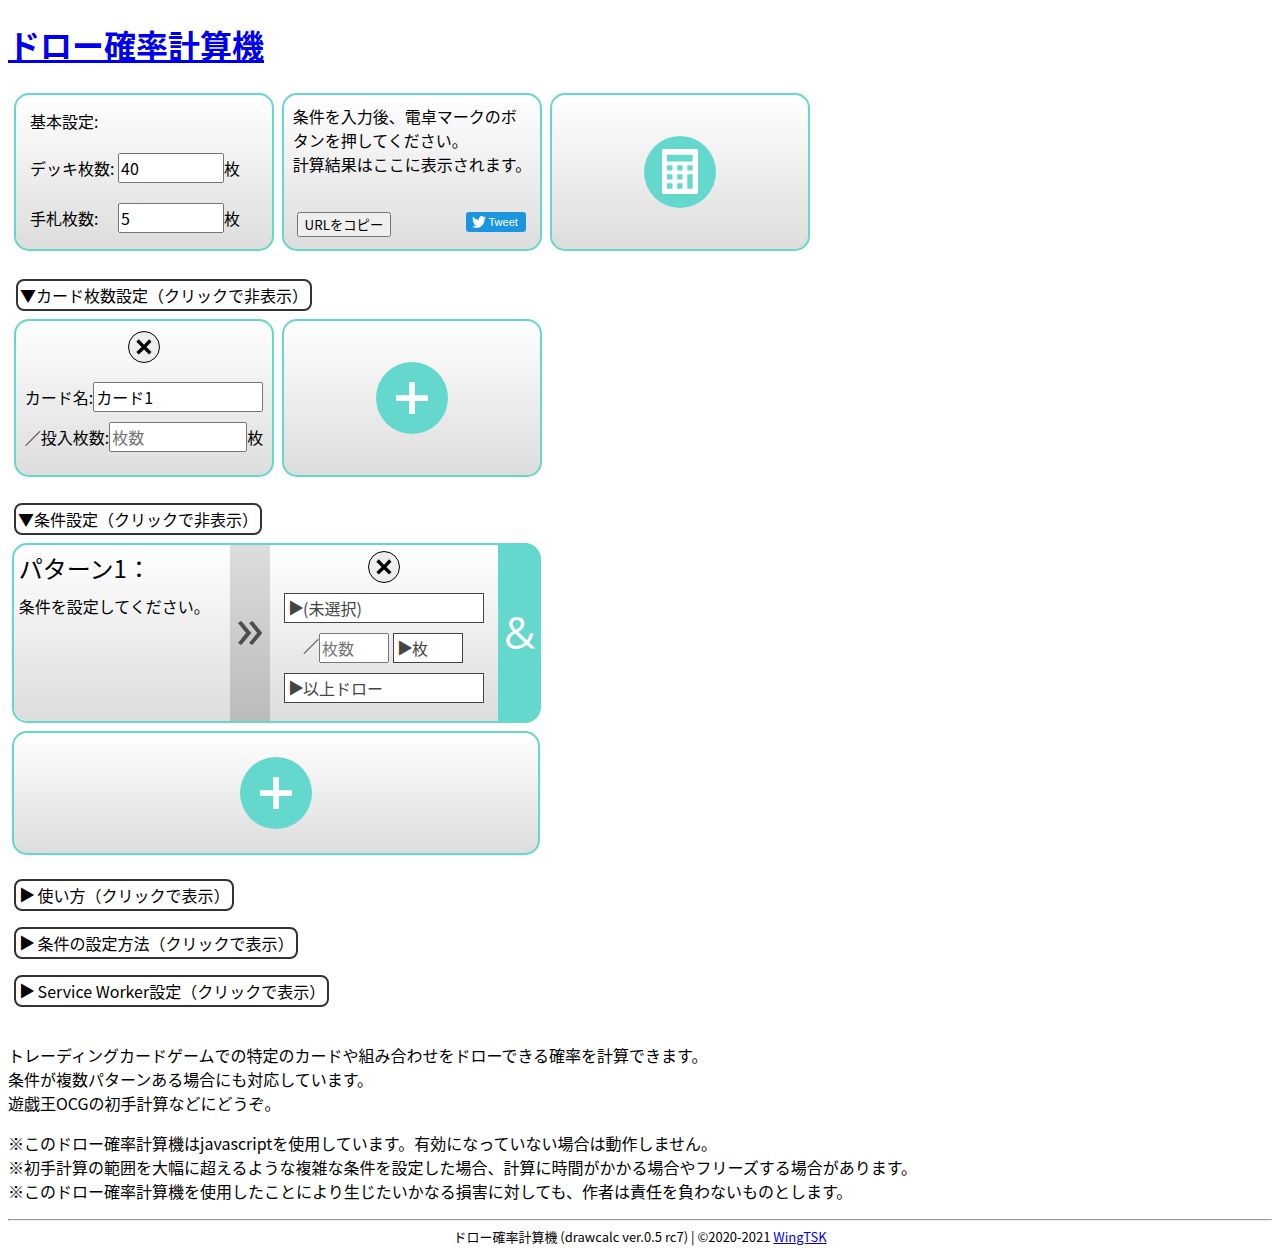
==== commit a864a1b1: "drawcalc pwa-test fix" ====
--- a/tools/drawcalc/index.html
+++ b/tools/drawcalc/index.html
@@ -4,18 +4,17 @@
   <meta charset="UTF-8">
   <meta name="viewport" content="width=device-width,initial-scale=1.0,minimum-scale=1.0,user-scalable=no">
   <title>ドロー確率計算機｜WingTSK's Project</title>
+  <meta name="description" content="カードゲームでの特定のカードや組み合わせをドローできる確率を計算できます。条件が複数パターンある場合にも対応しています。遊戯王OCGの初手計算などにどうぞ。">
   <link rel="stylesheet" type="text/css" href="./drawcalc.css">
   <link rel="icon" href="https://wingtsk.github.io/favicon.ico">
   <link rel="apple-touch-icon" href="./img/drawcalc-icon.png">
-  <!-- script type="text/javascript" src="./drawcalc-pwa.js"></script -->
   <link rel="manifest" href="./drawcalc.json">
-
   <!--Facebook Start-->
   <meta property="og:locale" content="ja_JP">
   <meta property="og:type" content="website">
   <meta property="og:site_name" content="WingTSK's Project">
   <meta property="og:title" content="ドロー確率計算機｜WingTSK's Project">
-  <meta property="og:description" content="カードゲームでの特定のカードや組み合わせをドローできる確率を計算できます。条件が複数ある場合にも対応しています。">
+  <meta property="og:description" content="カードゲームでの特定のカードや組み合わせをドローできる確率を計算できます。条件が複数パターンある場合にも対応しています。">
   <meta property="og:image" content="https://wingtsk.github.io/tools/drawcalc/img/drawcalc-ogp.png">
   <meta property="og:url" content="https://wingtsk.github.io/tools/drawcalc/">
   <!--Facebook End-->
@@ -24,7 +23,7 @@
   <meta name="twitter:card" content="summary">
   <meta name="twitter:site" content="@WingTSK">
   <meta name="twitter:title" content="ドロー確率計算機｜WingTSK's Project">
-  <meta name="twitter:description" content="カードゲームでの特定のカードや組み合わせをドローできる確率を計算できます。条件が複数ある場合にも対応しています。">
+  <meta name="twitter:description" content="カードゲームでの特定のカードや組み合わせをドローできる確率を計算できます。条件が複数パターンある場合にも対応しています。">
   <meta name="twitter:image" content="https://wingtsk.github.io/tools/drawcalc/img/drawcalc-ogp.png">
   <meta name="twitter:url" content="https://wingtsk.github.io/tools/drawcalc/">
   <!--Twitter Card End-->
@@ -37,7 +36,6 @@
   <script type="text/javascript" src="../../external/js/base64.js"></script>
   <div id="container">
     <h1><a href="https://wingtsk.github.io/tools/drawcalc/">ドロー確率計算機</a></h1>
-    <p>遊戯王OCGの初手計算など、トレーディングカードゲームでの特定のカードや組み合わせをドローできる確率を計算できます。<br>条件が複数ある場合にも対応しています。</p>
     <form name="calculator" autocomplete="on">
     <div id="calc">
       <div id="mainset">
@@ -170,10 +168,20 @@
       <div id="swmsg2"></div>
       </div>
     </div>
+    <br>
     <p>
-      <br>※このドロー確率計算機はjavascriptを使用しています。有効になっていない場合は動作しません。
-      <br>※初手計算の範囲を大幅に超えるような複雑な条件を設定した場合、計算に時間がかかる場合やフリーズする場合があります。
-      <br>※このドロー確率計算機を使用したことにより生じたいかなる損害に対しても、作者は責任を負わないものとします。
+    トレーディングカードゲームでの特定のカードや組み合わせをドローできる確率を計算できます。
+    <br>
+    条件が複数パターンある場合にも対応しています。
+    <br>
+    遊戯王OCGの初手計算などにどうぞ。
+    </p>
+    <p>
+      ※このドロー確率計算機はjavascriptを使用しています。有効になっていない場合は動作しません。
+      <br>
+      ※初手計算の範囲を大幅に超えるような複雑な条件を設定した場合、計算に時間がかかる場合やフリーズする場合があります。
+      <br>
+      ※このドロー確率計算機を使用したことにより生じたいかなる損害に対しても、作者は責任を負わないものとします。
     </p>
     <div id="bottom_calc" class="drawcalculator" onclick="scrolltop();drawcalc.web.do()" title="計算！"><div></div></div>
   </div>
--- a/tools/drawcalc/drawcalc.css
+++ b/tools/drawcalc/drawcalc.css
@@ -511,6 +511,7 @@
   margin-top: 0.0625em;
   margin-left: auto;
   margin-right: 0.5em;
+  font: normal normal normal 11px/18px 'Helvetica Neue',Arial,sans-serif;
 }
 #top_output > span {
   margin: 0.5em;
@@ -605,7 +606,7 @@
 
 .twlogo {
   position: relative;
-  top: 0px;
+  top: 3px;
   display: inline-block;
   width: 14px;
   height: 14px;
@@ -812,9 +813,9 @@
     margin-top: 0em;
     margin-left: 0.0625em;
   }
-  .twlogo {
+  /*.twlogo {
     top: 2px;
-  }
+  }*/
 }
 @media screen and (max-width: 384px){
   body {font-size: 87.5%;}
